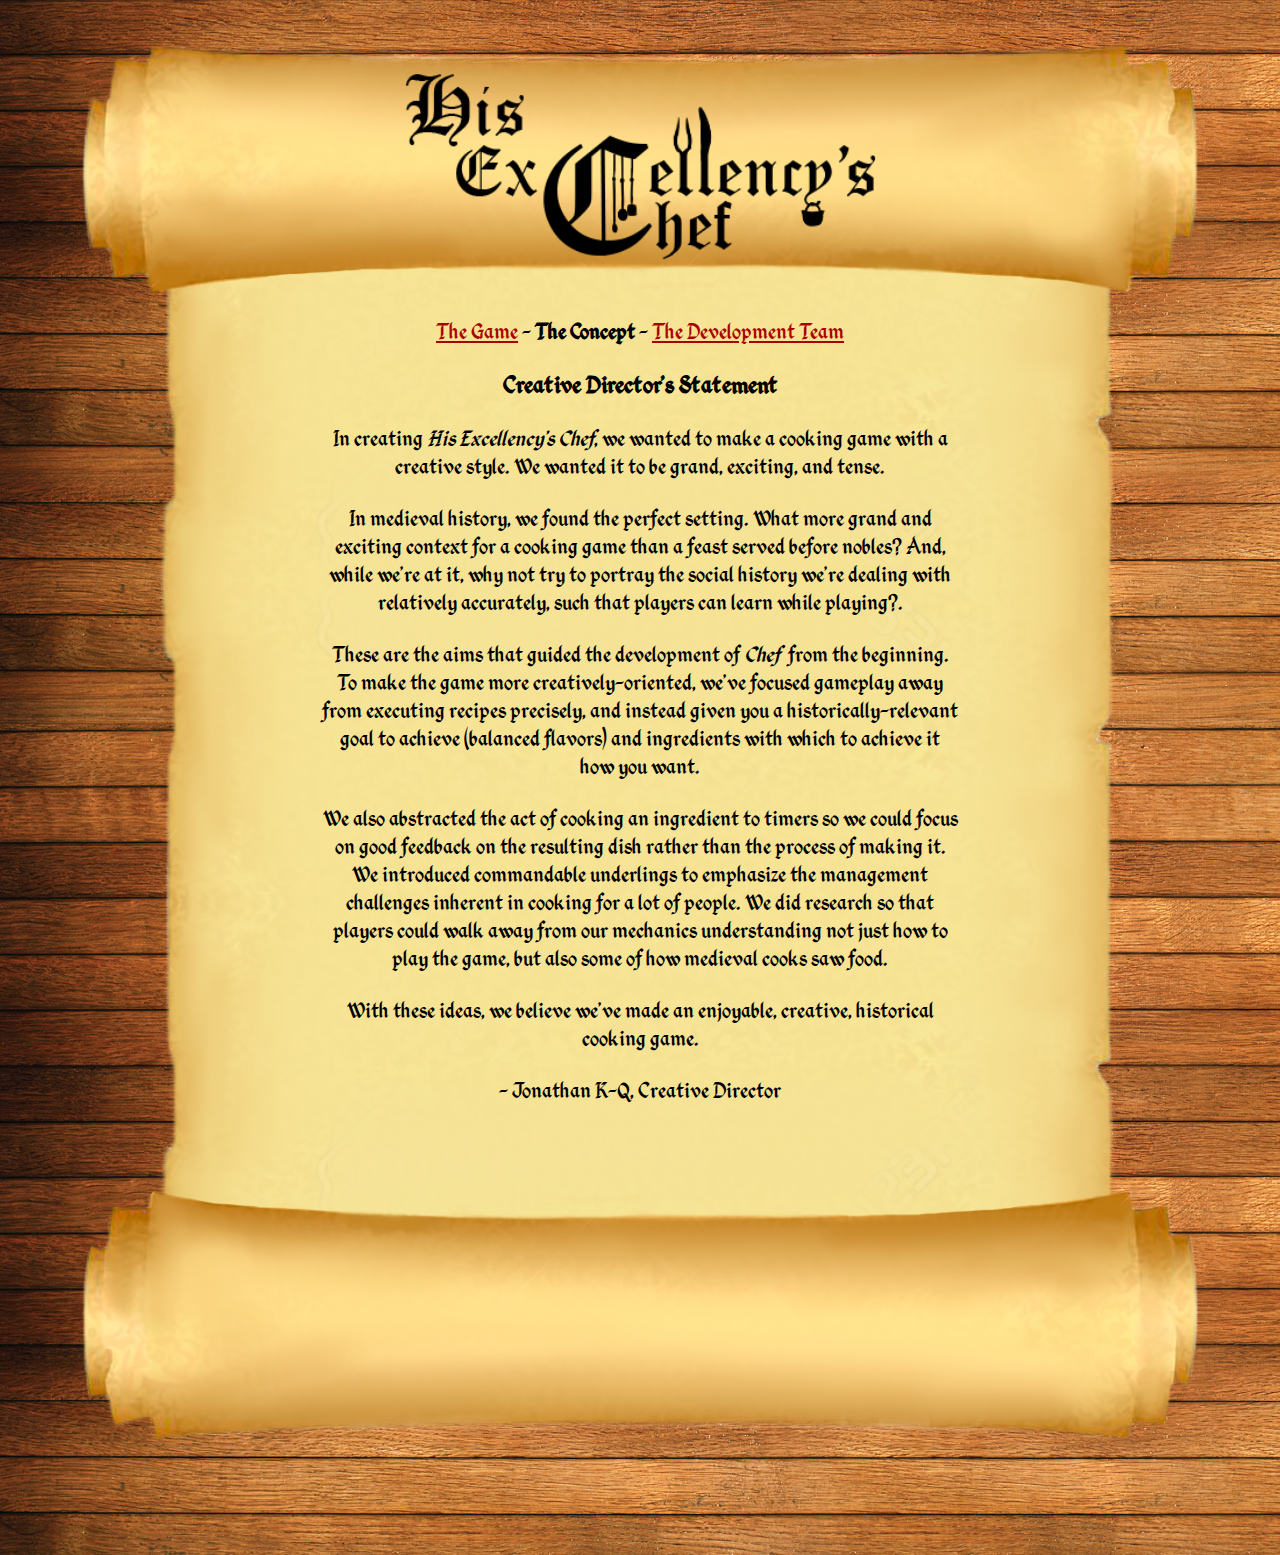
==== concept.html @ 6e381424 "Added nav bar, team page, artist statement page" ====
<!DOCTYPE html>
<html>
<head>
	<link rel="shortcut icon" type="image/png" href="http://glowlime.com/wp-content/uploads/2015/12/glowlime-favicon.png"/>
    
    <title id ="header">His Excellency's Chef</title>
    <meta charset="UTF-8">
    <link rel="stylesheet" type="text/css" href="style.css">
</head>
<body>



<div id="scrolltop"><img src="chef_pictures/scrolltop.png" width=90% style="margin-left:5%; margin-right:5%; margin-top:30px;"></div>
<div id="header"><img src="chef_pictures/hec_title.png"></div>

<div id="scrollmid">
 	<div id="upperText">
		<p><a href="index.html">The Game</a> - <strong>The Concept</strong> - <a href="team.html">The Development Team</a></p>

        	<h1>Creative Director's Statement</h1>
	</div>

	<div id="lowerText">
<p>In creating <em>His Excellency's Chef</em>, we wanted to make a cooking game with a creative style. We wanted it to be grand, exciting, and tense.</p>

<p>In medieval history, we found the perfect setting. What more grand and exciting context for a cooking game than a feast served before nobles? And, while we're at it, why not try to portray the social history we're dealing with relatively accurately, such that players can learn while playing?.</p>

<p>These are the aims that guided the development of <em>Chef&nbsp;</em> from the beginning. To make the game more creatively-oriented, we've focused gameplay away from executing recipes precisely, and instead given you a historically-relevant goal to achieve (balanced flavors) and ingredients with which to achieve it how you want.</p>

<p>We also abstracted the act of cooking an ingredient to timers so we could focus on good feedback on the resulting dish rather than the process of making it. We introduced commandable underlings to emphasize the management challenges inherent in cooking for a lot of people. We did research so that players could walk away from our mechanics understanding not just how to play the game, but also some of how medieval cooks saw food.</p>

<p>With these ideas, we believe we've made an enjoyable, creative, historical cooking game.</p>

<p>- Jonathan K-Q, Creative Director</p>


    	</div>


</div>

<img src="chef_pictures/scrollbottom.png" width=90% style="margin-left:5%; margin-right:5%; position: relative; top: -100px;">


</body>
</html>
---- style.css ----
@font-face {
    font-family: Kingthings;
    src: url(fonts/kingthings_calligraphica_2.ttf);
}
body {
	background-image: url("chef_pictures/woodbackground.jpg");
	}

#scrollmid {
	background-image: url("chef_pictures/scrollmiddle.png");
	background-size: 100%;
	background-repeat: repeat-y;
	margin-top: 10px;
	margin-bottom: 10px;
	margin-left: 5%;
	margin-right: 5%;
	padding-top: 10px;
	padding-bottom: 200px;
	position: relative;
	top: -50px;
}

p {
	font-family: Kingthings, Brush Script Std, Brush Script MT, cursive;
   	font-size: 18pt;
	color: black;
	text-align: center;
}
a {
    color: #ab0000;
}
ul li {
    padding: 10px 0;
}
h1 {
    font-family: Kingthings, Brush Script Std, Brush Script MT, cursive;
    text-align: center;
    }
h2 {
	font-family: Kingthings, Brush Script Std, Brush Script MT, cursive;
	text-align: center;
	}
h3 {  
    font-family: Kingthings, Brush Script Std, Brush Script MT, cursive;
    }


#scrolltop {
	position: relative;
	z-index: 1;
}

#header img {
	width: 40%;
	position: absolute;
	top: 38px;
	left: 30%; 
	z-index: 2; 
}

#upperText {
	font-size: 12pt;
	margin-top: 50px;
	margin-left: 20%;
	margin-right: 20%;
    }
 
#lowerText {
	font-family: Kingthings, Brush Script Std, Brush Script MT, cursive;
	font-size: 18pt;
	margin-left: 22%;
	margin-right: 22%;
    }

#glowlimecontainer {
	position: relative;
	float: right;
	margin-right: 20%;
	padding: 10px;	
	width: 200px;
	}

#glowlime {
	position: absolute;
	height: 100px;
	padding: 10px;
	font-size: 14pt;
	font-family: Kingthings;
	color: #016837;
	}
#download {
	width: 500px;
	margin-left: 20%;
	font-family: Kingthings;
	font-size: 28px;
}
#download img{
width: 500px; 
}
#windows{
	float: left; 
	margin-left:80px; 
	position: relative; 
	top:-20px;
}
#mac{
	float: right; 
	margin-right:80px; 
	position: relative; 
	top:-20px;>
}

/* Mobile Responsive*/

@media (min-width: 1251px) {

	
	#glowlime {
		top: -150px;
		}
#scrollmid{
		padding-bottom: 100px;
		}
	}



@media (min-width:1101px) and (max-width: 1400px) {
	

	#upperText {
		font-size: 10pt;
		}

	#lowerText {
		font-size: 16pt;
		}

    }

@media (min-width: 815px) and (max-width: 1250px){
	
	#header img {
		top: 36px;
		}
	#upperText {
		font-size: 10pt;
		}

	#lowerText {
		font-size: 16pt;
		}
	
	
}

@media (min-width: 601px) and (max-width: 815px){
	
	#header img {
		top: 34px;
		}
	#upperText {
		font-size: 10pt;
		}

	#lowerText {
		font-size: 16pt;
		}
	#download{
		width: 60%;
		font-size: 14pt;

		}
	#download img{
		float: left;
		width: 100%;
			
		}
}


@media (min-width: 401px) and (max-width: 600px) {
	
	#header img {
		top: 32px;
		}

	#upperText {
		font-size: 8pt;
		}
	
	#lowerText {
		font-size: 12pt;
		}

	#download{
		width: 60%;
		font-size: 14pt;

		}
	#download img{
		float: left;
		width: 100%;
			
		}
	#windows{
		margin-left: 30px;
		}		
	#mac{
		margin-right: 30px;
		}
	#glowlime{
		top: 0px;
		}
	
    }


@media (max-width: 468px) {

	#upperText {
		font-size: 9pt;
		}
	
	#lowerText {
		font-size: 12pt;
		}

	#screenshot{
		display: none;
		}
	#windows{
		float: left;
		display: block;
		margin-left: 20px;
		}		
	#mac{
		float: left;
		display: block;
		margin-left: 20px;
		}
	
}


@media (max-width: 400px) {
	
	#header img {
		top: 30px;
		}
	#upperText {
		font-size: 7pt;
		}
	
	#lowerText {
		font-size: 12pt;
		}
	#download{
		width: 60%;
		font-size: 14pt;

		}
	#download img{
		float: left;
		width: 100%;
			
		}
	#glowlimecontainer {
		margin-left: 25%;
		width: 55%;
		}
	#glowlime {
		font-size: 10pt;
		}
	#glowlime img{
		width: 100%;
		}
	
	
	
}
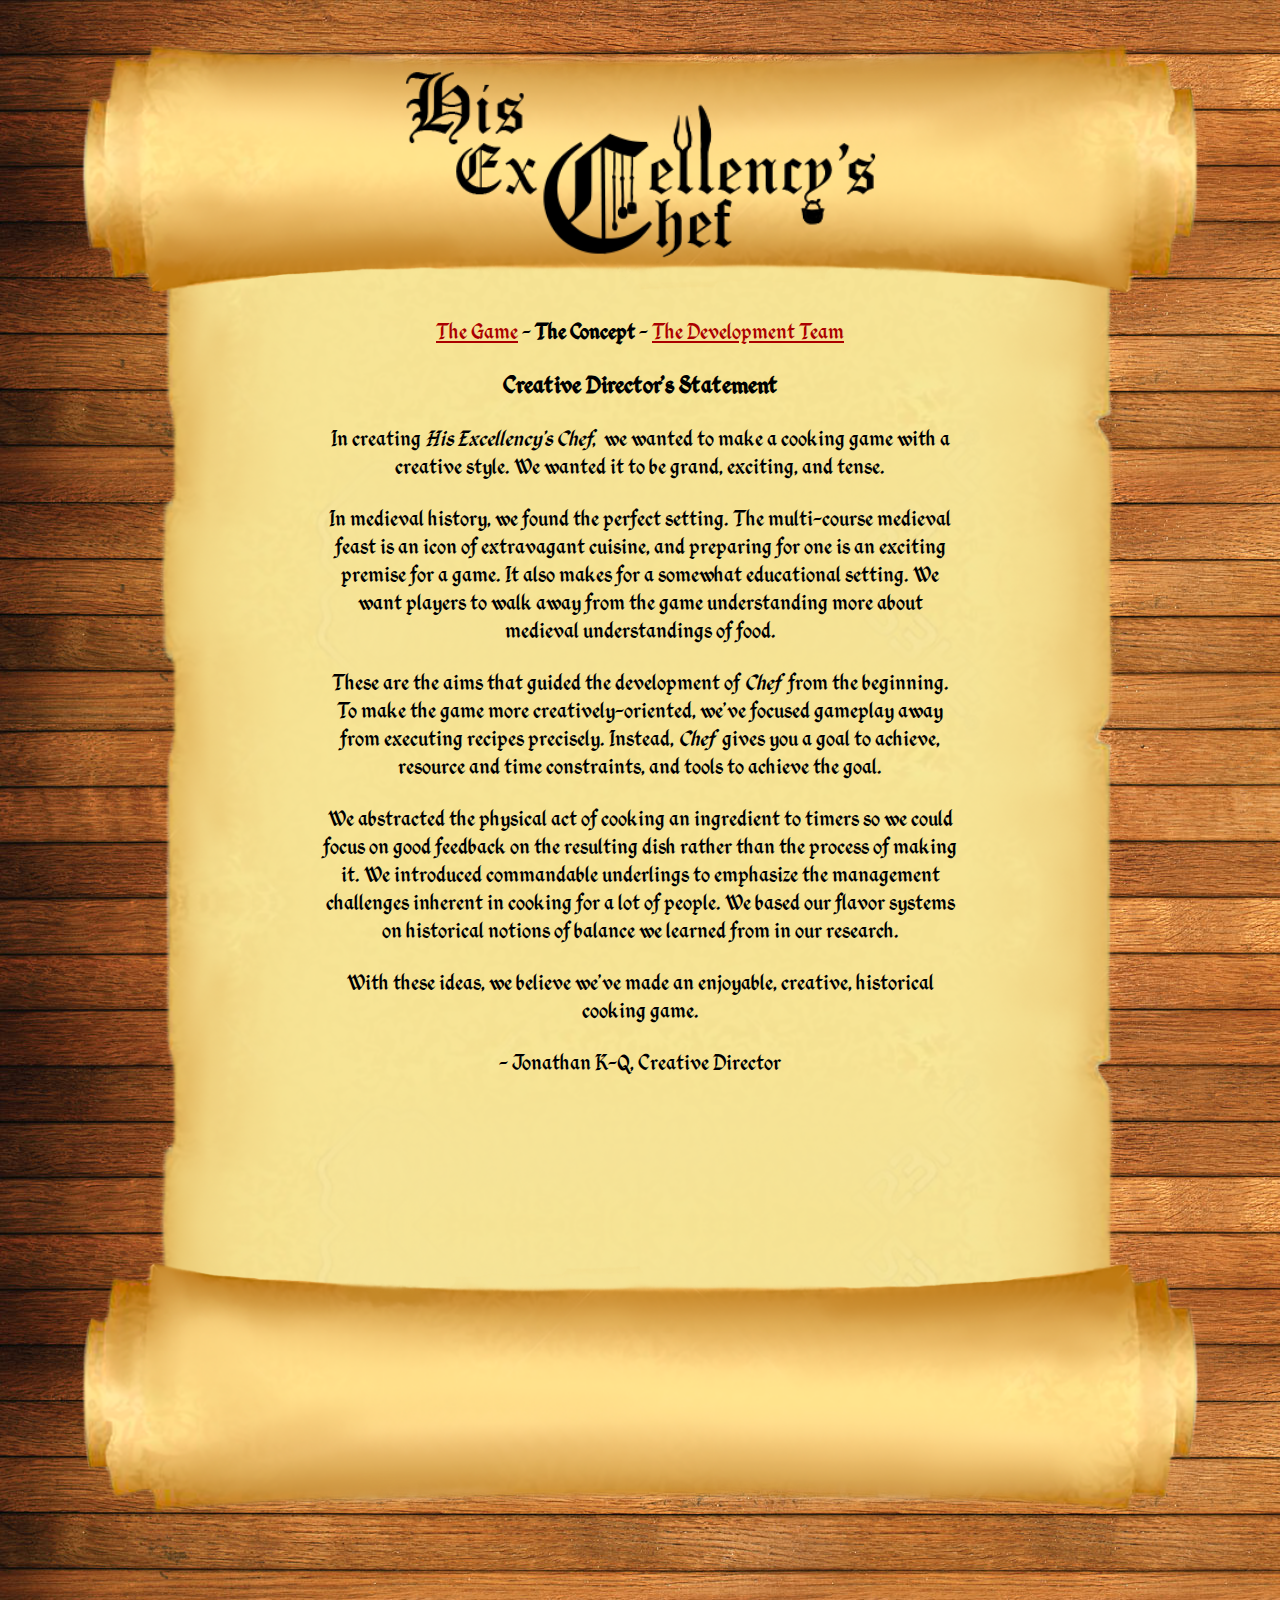
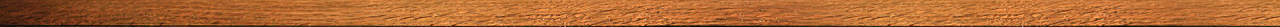
==== commit ee0104a4: "Build update and other edits" ====
--- a/concept.html
+++ b/concept.html
@@ -22,13 +22,13 @@
 	</div>
 
 	<div id="lowerText">
-<p>In creating <em>His Excellency's Chef</em>, we wanted to make a cooking game with a creative style. We wanted it to be grand, exciting, and tense.</p>
+<p>In creating <em>His Excellency's Chef</em>,&nbsp; we wanted to make a cooking game with a creative style. We wanted it to be grand, exciting, and tense.</p>
 
-<p>In medieval history, we found the perfect setting. What more grand and exciting context for a cooking game than a feast served before nobles? And, while we're at it, why not try to portray the social history we're dealing with relatively accurately, such that players can learn while playing?.</p>
+<p>In medieval history, we found the perfect setting. The multi-course medieval feast is an icon of extravagant cuisine, and preparing for one is an exciting premise for a game. It also makes for a somewhat educational setting. We want players to walk away from the game understanding more about medieval understandings of food.</p>
 
-<p>These are the aims that guided the development of <em>Chef&nbsp;</em> from the beginning. To make the game more creatively-oriented, we've focused gameplay away from executing recipes precisely, and instead given you a historically-relevant goal to achieve (balanced flavors) and ingredients with which to achieve it how you want.</p>
+<p>These are the aims that guided the development of <em>Chef&nbsp;</em> from the beginning. To make the game more creatively-oriented, we've focused gameplay away from executing recipes precisely. Instead, <em>Chef&nbsp;</em> gives you a goal to achieve, resource and time constraints, and tools to achieve the goal.</p>
 
-<p>We also abstracted the act of cooking an ingredient to timers so we could focus on good feedback on the resulting dish rather than the process of making it. We introduced commandable underlings to emphasize the management challenges inherent in cooking for a lot of people. We did research so that players could walk away from our mechanics understanding not just how to play the game, but also some of how medieval cooks saw food.</p>
+<p>We abstracted the physical act of cooking an ingredient to timers so we could focus on good feedback on the resulting dish rather than the process of making it. We introduced commandable underlings to emphasize the management challenges inherent in cooking for a lot of people. We based our flavor systems on historical notions of balance we learned from in our research.</p>
 
 <p>With these ideas, we believe we've made an enjoyable, creative, historical cooking game.</p>
 
--- a/style.css
+++ b/style.css
@@ -76,7 +76,7 @@
 	position: relative;
 	float: right;
 	margin-right: 20%;
-	padding: 10px;	
+	padding: 20px;	
 	width: 200px;
 	}
 
@@ -96,29 +96,31 @@
 }
 #download img{
 width: 500px; 
+padding-top: 15px;
+
 }
 #windows{
 	float: left; 
 	margin-left:80px; 
 	position: relative; 
-	top:-20px;
+	top:5px;
 }
 #mac{
 	float: right; 
 	margin-right:80px; 
 	position: relative; 
-	top:-20px;>
+	top:5px;>
 }
 
 /* Mobile Responsive*/
 
-@media (min-width: 1251px) {
+@media (min-width: 1351px) {
 
 	
 	#glowlime {
 		top: -150px;
 		}
-#scrollmid{
+	#scrollmid{
 		padding-bottom: 100px;
 		}
 	}
@@ -138,7 +140,7 @@
 
     }
 
-@media (min-width: 815px) and (max-width: 1250px){
+@media (min-width: 815px) and (max-width: 1350px){
 	
 	#header img {
 		top: 36px;
@@ -175,6 +177,9 @@
 		float: left;
 		width: 100%;
 			
+		}
+#scrollmid{
+		padding-bottom: 320px;
 		}
 }
 
@@ -210,9 +215,11 @@
 		margin-right: 30px;
 		}
 	#glowlime{
-		top: 0px;
-		}
-	
+		top: 10px;
+		}
+	#scrollmid{
+		padding-bottom: 265px;
+		}
     }
 
 
@@ -246,7 +253,7 @@
 @media (max-width: 400px) {
 	
 	#header img {
-		top: 30px;
+		top: 34px;
 		}
 	#upperText {
 		font-size: 7pt;
@@ -275,7 +282,10 @@
 	#glowlime img{
 		width: 100%;
 		}
-	
+	#scrollmid{
+		padding-bottom: 275px;
+		margin-top: 12px;
+		}
 	
 	
 }